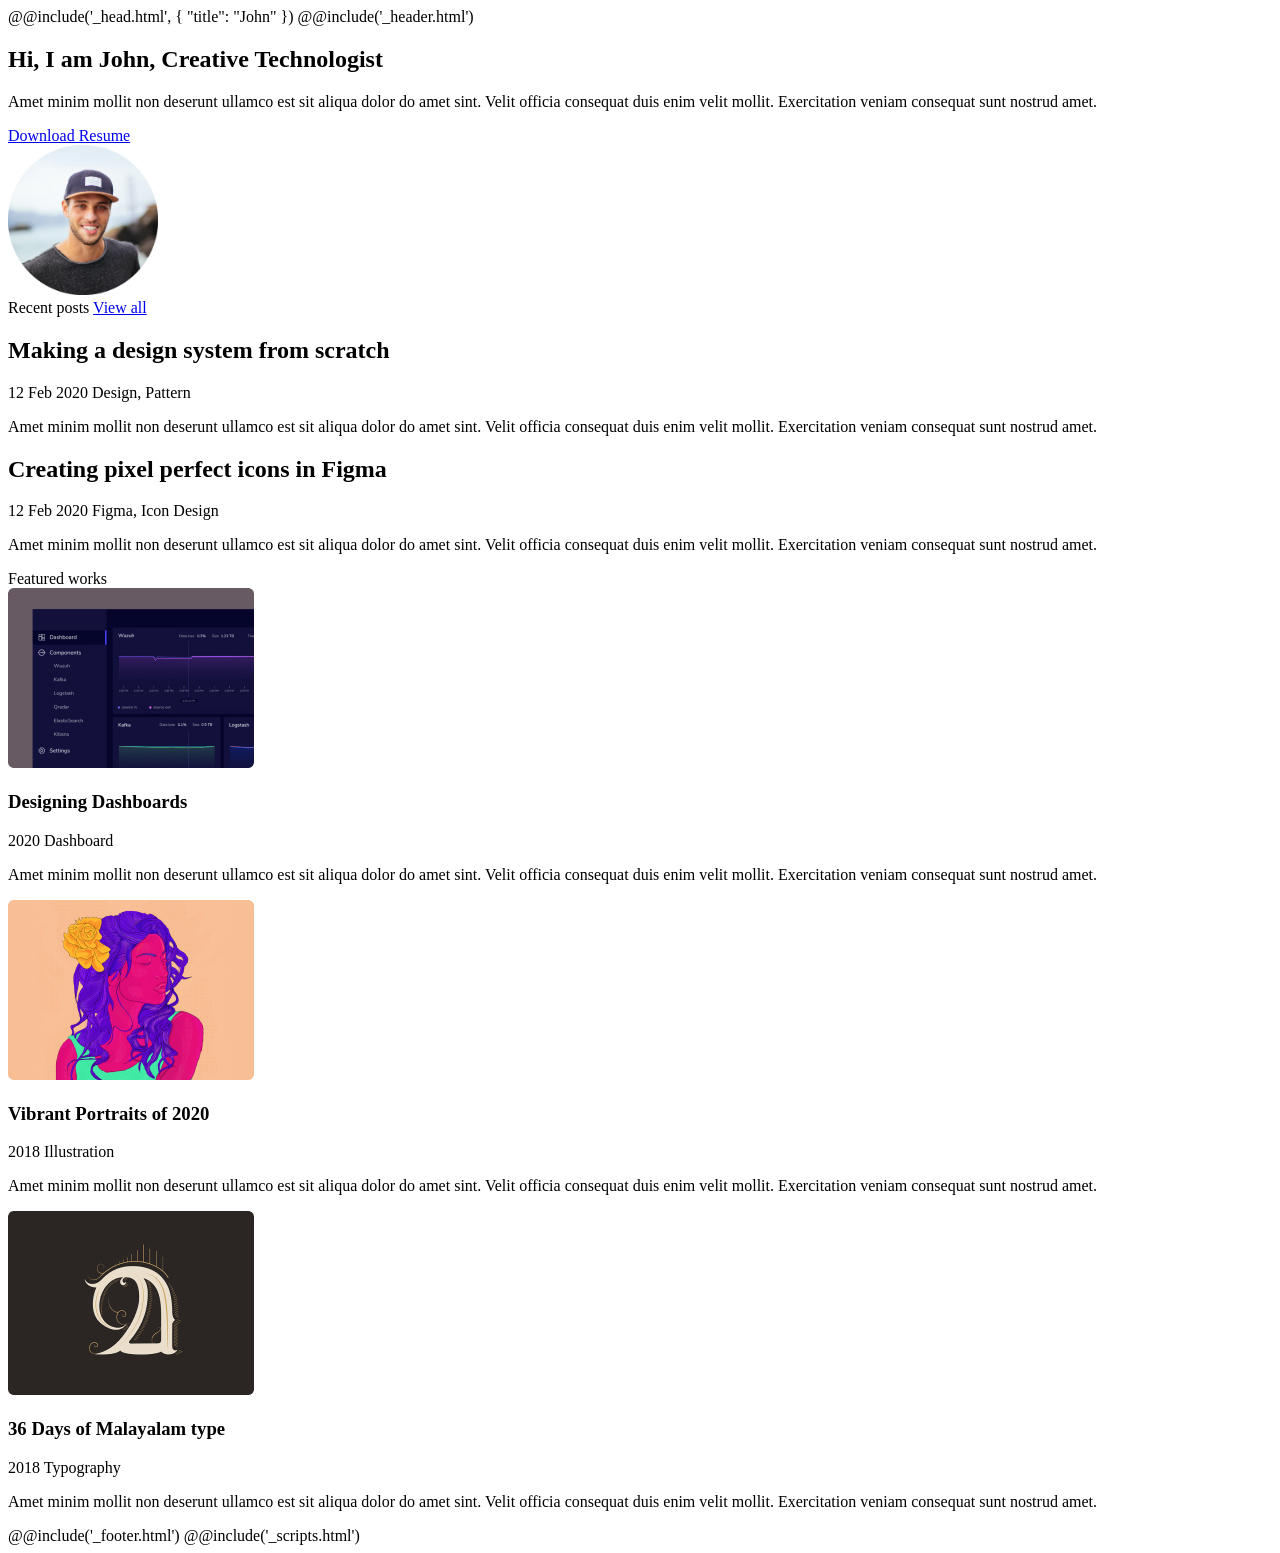
==== #src/index.html @ d19db63f "first commit" ====
<!DOCTYPE html>
<html lang="en">

@@include('_head.html', {
"title": "John"
})

<body>
    @@include('_header.html')

    <main class="main">
        <div class="main__body">
            <section class="about-me">
                <div class="about-me__body">
                    <div class="about-me__info">
                        <h1>Hi, I am John,
                            Creative Technologist</h1>
                        <p>
                            Amet minim mollit non deserunt ullamco est sit aliqua dolor do amet sint. Velit officia
                            consequat duis enim velit
                            mollit. Exercitation veniam consequat sunt nostrud amet.
                        </p>
                        <a href="#">Download Resume</a>
                    </div>
                    <img src="images/JohnPhoto.png" alt="JohnPhoto" width="150" height="150">
                </div>
            </section>
            <section class="posts">
                <div class="posts__body">
                    <div class="posts__header">
                        <span>Recent posts</span>
                        <a href="blog.html">View all</a>
                    </div>
                    <article class="post">
                        <div class="post__body">
                            <h2 class="post__title">Making a design system from scratch</h2>
                            <div class="post__tags">
                                <span>12 Feb 2020</span>
                                <span>Design, Pattern</span>
                            </div>
                            <p>
                                Amet minim mollit non deserunt ullamco est sit aliqua dolor do amet sint. Velit officia
                                consequat duis enim velit
                                mollit. Exercitation veniam consequat sunt nostrud amet.
                            </p>
                        </div>
                    </article>
                    <article class="post">
                        <div class="post__body">
                            <h2 class="post__title">Creating pixel perfect icons in Figma</h2>

                            <div class="post__tags">
                                <span>12 Feb 2020</span>
                                <span>Figma, Icon Design</span>
                            </div>
                            <p>
                                Amet minim mollit non deserunt ullamco est sit aliqua dolor do amet sint. Velit officia
                                consequat duis enim velit
                                mollit. Exercitation veniam consequat sunt nostrud amet.
                            </p>
                        </div>
                    </article>
                </div>
            </section>
            <section class="works">
                <div class="works__body">
                    <div class="works__header">
                        <span>Featured works</span>
                    </div>
                    <article class="work">
                        <div class='work__image'>
                            <img src="images/work1.jpg" alt='workImg'>
                        </div>
                        <div class="work__info">
                            <h3 class="work__title">Designing Dashboards</h3>
                            <div class="work__tags">
                                <span class="work__date">2020</span>
                                <span class="work__type">Dashboard</span>
                            </div>
                            <p>
                                Amet minim mollit non deserunt ullamco est sit aliqua dolor do amet sint. Velit officia
                                consequat duis enim velit
                                mollit. Exercitation veniam consequat sunt nostrud amet.
                            </p>
                        </div>
                    </article>
                    <article class="work">
                        <div class='work__image'>
                            <img src="images/work2.jpg" alt='workImg'>
                        </div>
                        <div class="work__info">
                            <h3 class="work__title">Vibrant Portraits of 2020</h3>
                            <div class="work__tags">
                                <span class="work__date">2018</span>
                                <span class="work__type">Illustration</span>
                            </div>
                            <p>
                                Amet minim mollit non deserunt ullamco est sit aliqua dolor do amet sint. Velit officia
                                consequat duis enim velit
                                mollit. Exercitation veniam consequat sunt nostrud amet.
                            </p>
                        </div>
                    </article>
                    <article class="work">
                        <div class='work__image'>
                            <img src="images/work3.jpg" alt='workImg'>
                        </div>
                        
                        <div class="work__info">
                            <h3 class="work__title">36 Days of Malayalam type</h3>
                            <div class="work__tags">
                                <span class="work__date">2018</span>
                                <span class="work__type">Typography</span>
                            </div>
                            <p>
                                Amet minim mollit non deserunt ullamco est sit aliqua dolor do amet sint. Velit officia
                                consequat duis enim velit
                                mollit. Exercitation veniam consequat sunt nostrud amet.
                            </p>
                        </div>
                    </article>
                </div>
            </section>
        </div>
    </main>

    @@include('_footer.html')
</body>
@@include('_scripts.html')

</html>
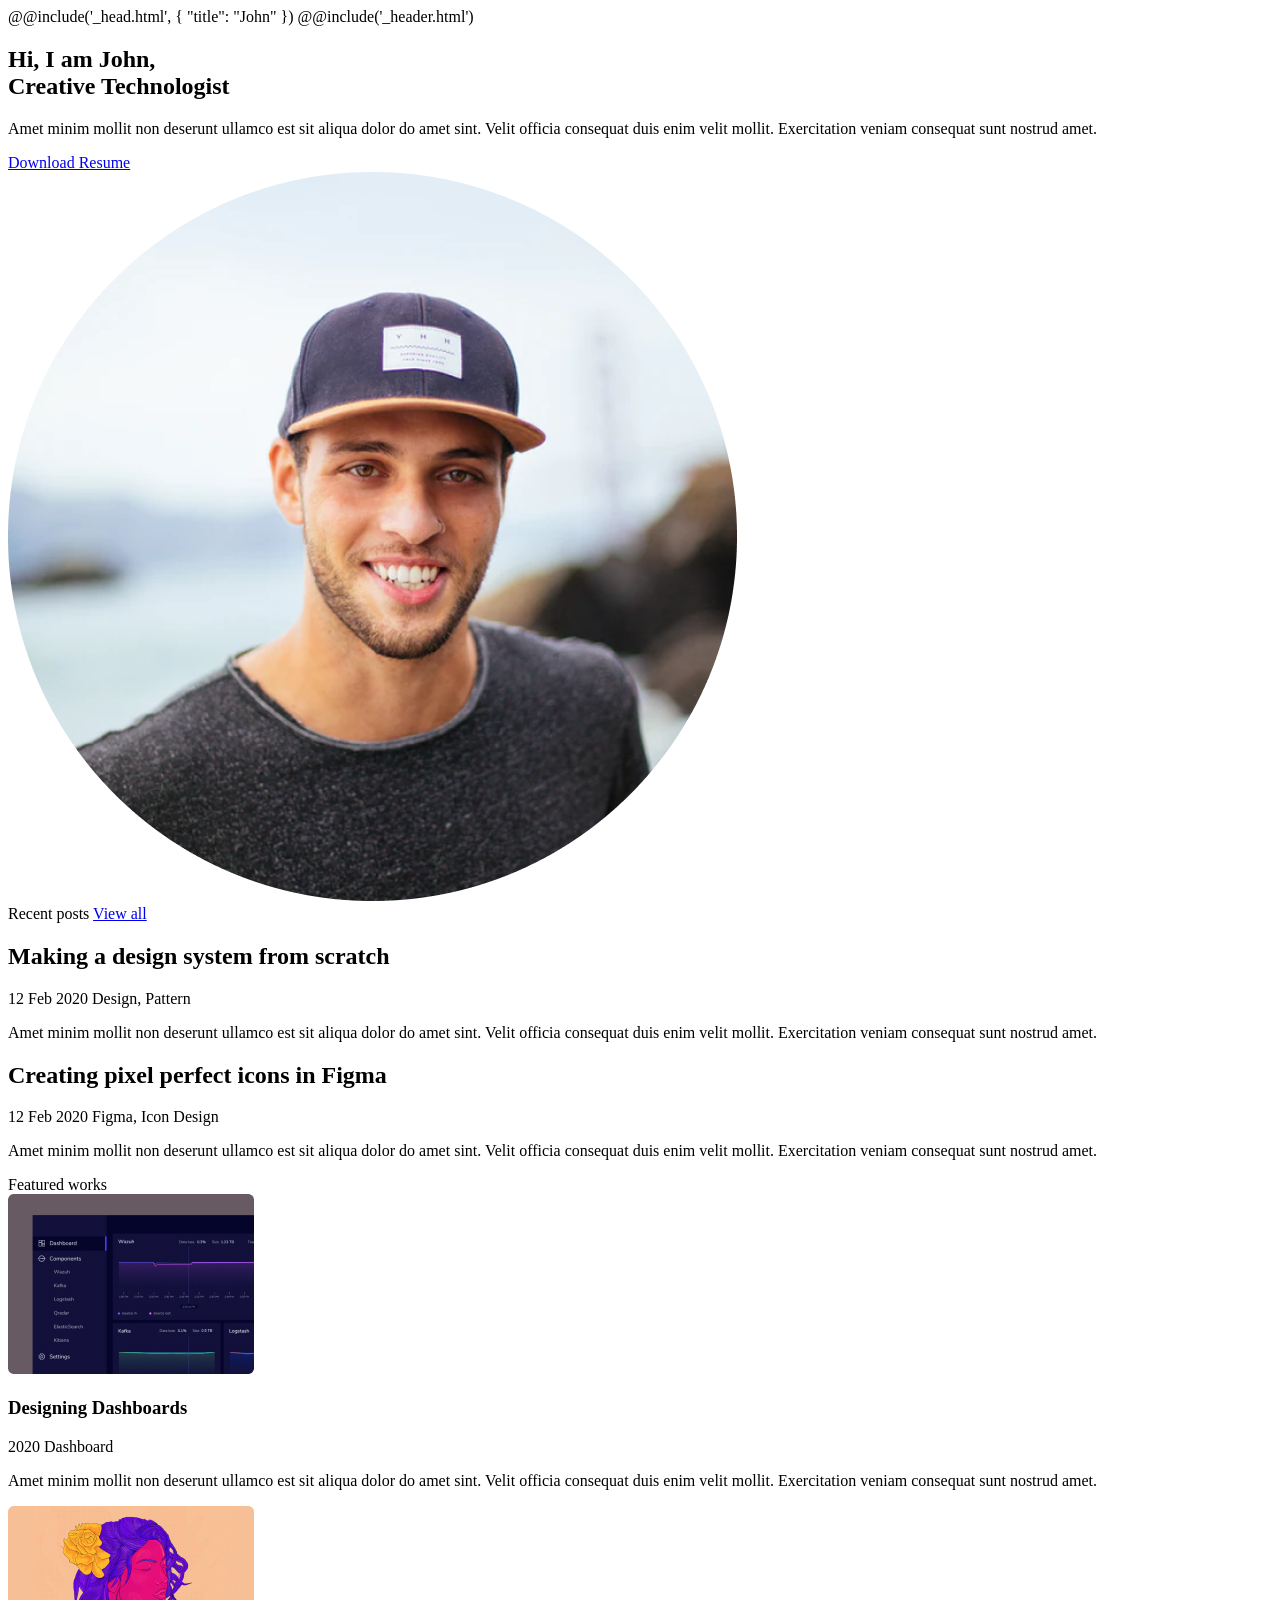
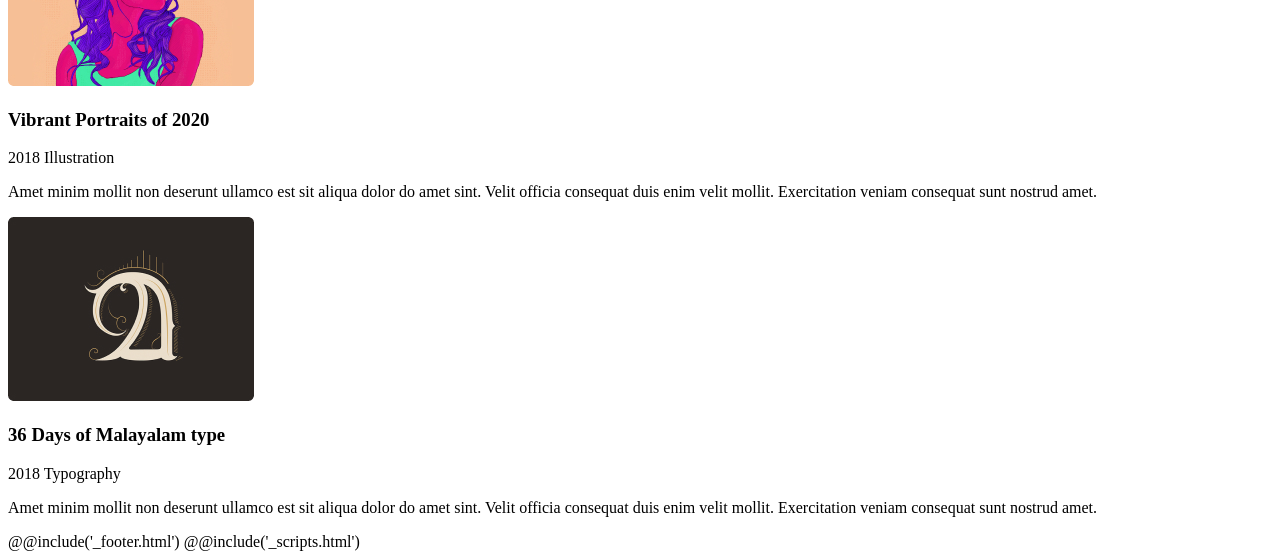
==== commit 06b27909: "The block about John has been improved." ====
--- a/#src/index.html
+++ b/#src/index.html
@@ -11,9 +11,9 @@
     <main class="main">
         <div class="main__body">
             <section class="about-me">
-                <div class="about-me__body">
+                <div class="about-me__body block container">
                     <div class="about-me__info">
-                        <h1>Hi, I am John,
+                        <h1>Hi, I am John, <br>
                             Creative Technologist</h1>
                         <p>
                             Amet minim mollit non deserunt ullamco est sit aliqua dolor do amet sint. Velit officia
@@ -22,15 +22,18 @@
                         </p>
                         <a href="#">Download Resume</a>
                     </div>
-                    <img src="images/JohnPhoto.png" alt="JohnPhoto" width="150" height="150">
+                    <div class="about-me__image">
+                        <img src="images/JohnPhoto.png" alt="JohnPhoto">
+                    </div>
                 </div>
             </section>
             <section class="posts">
-                <div class="posts__body">
+                <div class="posts__body block container">
                     <div class="posts__header">
                         <span>Recent posts</span>
                         <a href="blog.html">View all</a>
                     </div>
+                    
                     <article class="post">
                         <div class="post__body">
                             <h2 class="post__title">Making a design system from scratch</h2>
@@ -63,7 +66,7 @@
                 </div>
             </section>
             <section class="works">
-                <div class="works__body">
+                <div class="works__body block container">
                     <div class="works__header">
                         <span>Featured works</span>
                     </div>
@@ -105,7 +108,7 @@
                         <div class='work__image'>
                             <img src="images/work3.jpg" alt='workImg'>
                         </div>
-                        
+
                         <div class="work__info">
                             <h3 class="work__title">36 Days of Malayalam type</h3>
                             <div class="work__tags">
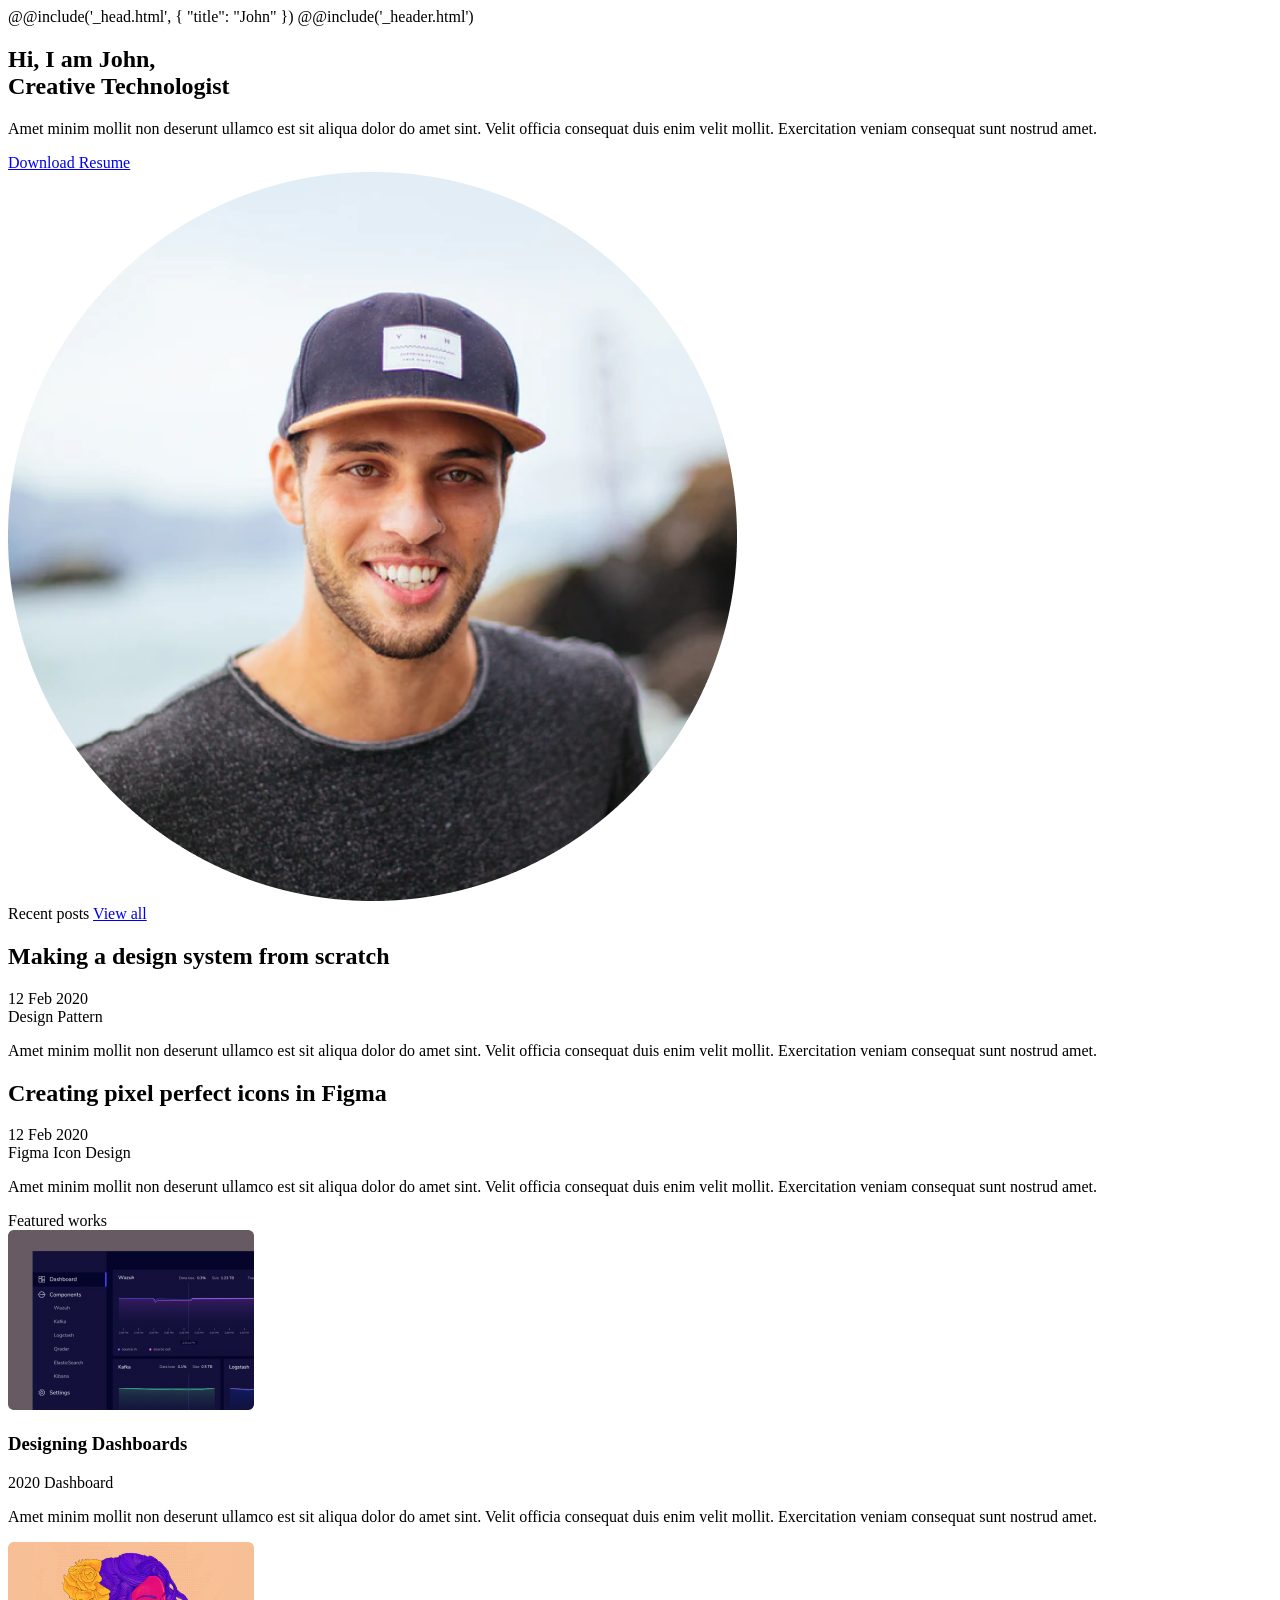
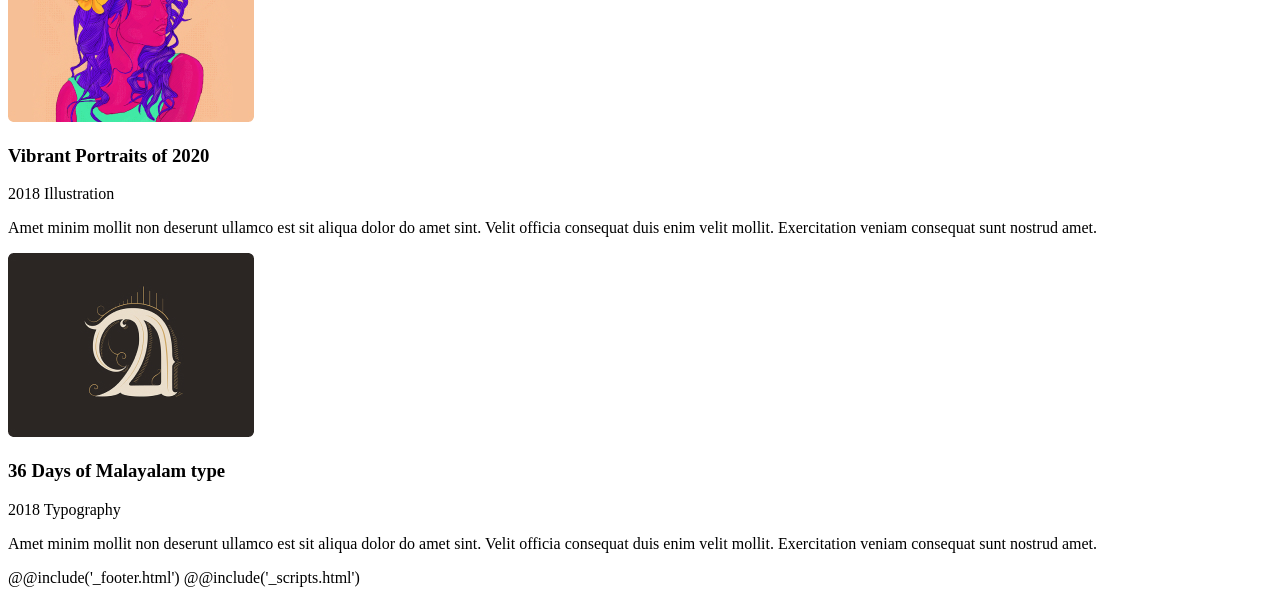
==== commit 4177667c: "The Recent posts block has been improved and adapted." ====
--- a/#src/index.html
+++ b/#src/index.html
@@ -33,13 +33,16 @@
                         <span>Recent posts</span>
                         <a href="blog.html">View all</a>
                     </div>
-                    
+
                     <article class="post">
                         <div class="post__body">
                             <h2 class="post__title">Making a design system from scratch</h2>
-                            <div class="post__tags">
-                                <span>12 Feb 2020</span>
-                                <span>Design, Pattern</span>
+                            <div class="post__metadata">
+                                <span class="post__date">12 Feb 2020</span>
+                                <div class="post__tags">
+                                    <span class="post__tag">Design</span>
+                                    <span class="post__tag">Pattern</span>
+                                </div>
                             </div>
                             <p>
                                 Amet minim mollit non deserunt ullamco est sit aliqua dolor do amet sint. Velit officia
@@ -51,10 +54,13 @@
                     <article class="post">
                         <div class="post__body">
                             <h2 class="post__title">Creating pixel perfect icons in Figma</h2>
-
-                            <div class="post__tags">
-                                <span>12 Feb 2020</span>
-                                <span>Figma, Icon Design</span>
+                    
+                            <div class="post__metadata">
+                                <span class="post__date">12 Feb 2020</span>
+                                <div class="post__tags">
+                                    <span class="post__tag">Figma</span>
+                                    <span class="post__tag">Icon Design</span>
+                                </div>
                             </div>
                             <p>
                                 Amet minim mollit non deserunt ullamco est sit aliqua dolor do amet sint. Velit officia
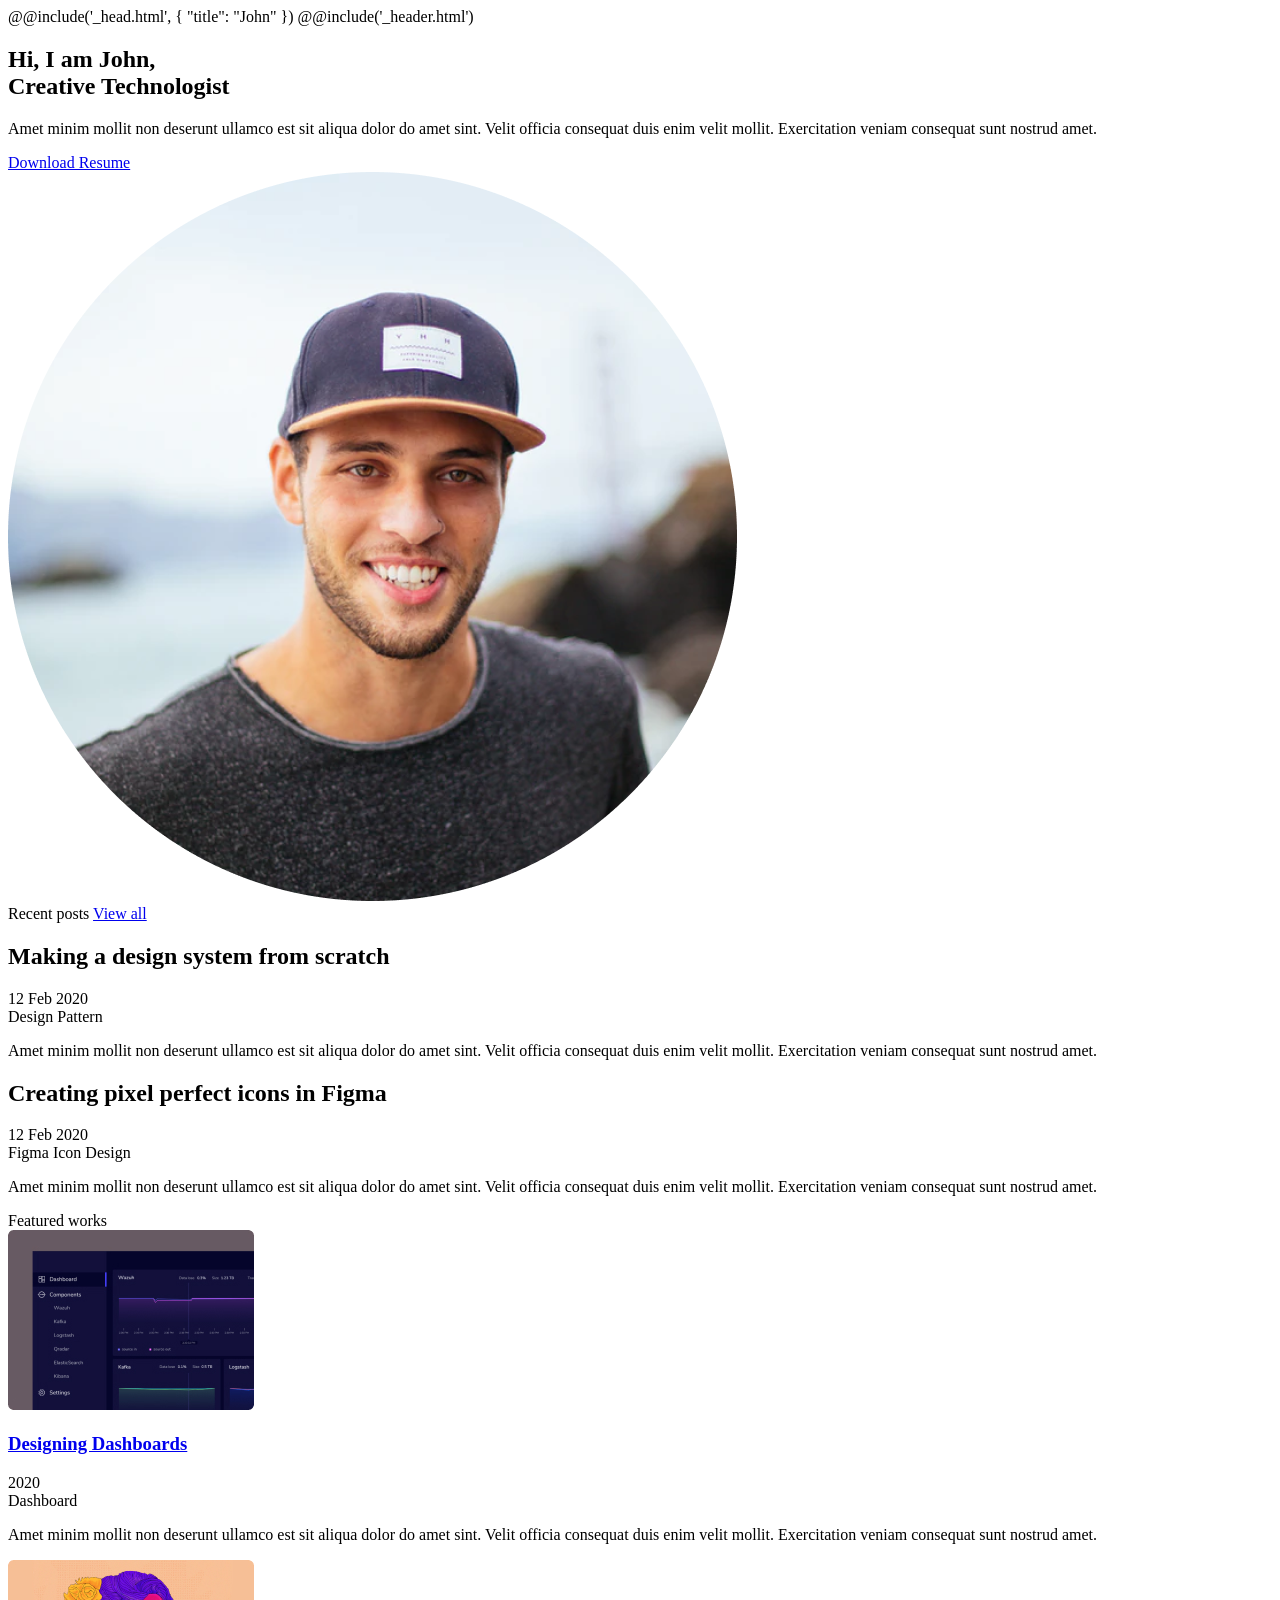
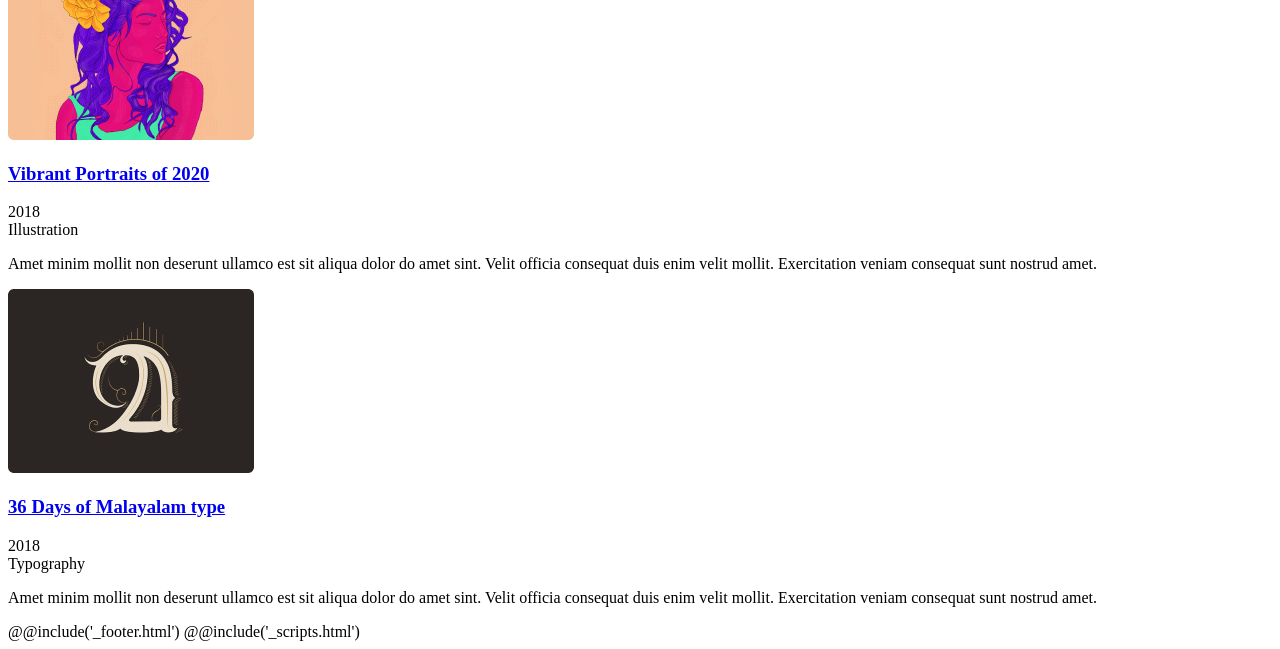
==== commit c27da684: "Improved works block, adaptive and effects." ====
--- a/#src/index.html
+++ b/#src/index.html
@@ -54,7 +54,7 @@
                     <article class="post">
                         <div class="post__body">
                             <h2 class="post__title">Creating pixel perfect icons in Figma</h2>
-                    
+
                             <div class="post__metadata">
                                 <span class="post__date">12 Feb 2020</span>
                                 <div class="post__tags">
@@ -76,58 +76,87 @@
                     <div class="works__header">
                         <span>Featured works</span>
                     </div>
-                    <article class="work">
-                        <div class='work__image'>
-                            <img src="images/work1.jpg" alt='workImg'>
-                        </div>
-                        <div class="work__info">
-                            <h3 class="work__title">Designing Dashboards</h3>
-                            <div class="work__tags">
-                                <span class="work__date">2020</span>
-                                <span class="work__type">Dashboard</span>
+                    <div class="works__main">
+                        <article class="work">
+                            <div class="work__body">
+                                <div class='work__image'>
+                                    <a href="works.html" target="_self" rel="noopener noreferrer">
+                                        <img src="images/work1.jpg" alt='workImg'>
+                                    </a>
+                                </div>
+
+                                <div class="work__info">
+                                    <a href="works.html" target="_self" rel="noopener noreferrer">
+                                        <h3 class="work__title">Designing Dashboards</h3>
+                                    </a>
+                                    
+                                    <span class="work__date">2020</span>
+                                    <div class="work__tags">
+                                        <span class="work__type">Dashboard</span>
+                                    </div>
+                                    <p>
+                                        Amet minim mollit non deserunt ullamco est sit aliqua dolor do amet sint.
+                                        Velit
+                                        officia
+                                        consequat duis enim velit
+                                        mollit. Exercitation veniam consequat sunt nostrud amet.
+                                    </p>
+                                </div>
                             </div>
-                            <p>
-                                Amet minim mollit non deserunt ullamco est sit aliqua dolor do amet sint. Velit officia
-                                consequat duis enim velit
-                                mollit. Exercitation veniam consequat sunt nostrud amet.
-                            </p>
-                        </div>
-                    </article>
-                    <article class="work">
-                        <div class='work__image'>
-                            <img src="images/work2.jpg" alt='workImg'>
-                        </div>
-                        <div class="work__info">
-                            <h3 class="work__title">Vibrant Portraits of 2020</h3>
-                            <div class="work__tags">
-                                <span class="work__date">2018</span>
-                                <span class="work__type">Illustration</span>
+                        </article>
+                        <article class="work">
+                            <div class="work__body">
+                                <div class='work__image'>
+                                    <a href="works.html" target="_self" rel="noopener noreferrer">
+                                        <img src="images/work2.jpg" alt='workImg'>
+                                    </a>
+                                </div>
+
+                                <div class="work__info">
+                                    <a href="works.html" target="_self" rel="noopener noreferrer">
+                                        <h3 class="work__title">Vibrant Portraits of 2020</h3>
+                                    </a>
+                                    <span class="work__date">2018</span>
+
+                                    <div class="work__tags">
+                                        <span class="work__type">Illustration</span>
+                                    </div>
+                                    <p>
+                                        Amet minim mollit non deserunt ullamco est sit aliqua dolor do amet sint. Velit
+                                        officia
+                                        consequat duis enim velit
+                                        mollit. Exercitation veniam consequat sunt nostrud amet.
+                                    </p>
+                                </div>
                             </div>
-                            <p>
-                                Amet minim mollit non deserunt ullamco est sit aliqua dolor do amet sint. Velit officia
-                                consequat duis enim velit
-                                mollit. Exercitation veniam consequat sunt nostrud amet.
-                            </p>
-                        </div>
-                    </article>
-                    <article class="work">
-                        <div class='work__image'>
-                            <img src="images/work3.jpg" alt='workImg'>
-                        </div>
+                        </article>
+                        <article class="work">
+                            <div class="work__body">
+                                <div class='work__image'>
+                                    <a href="works.html" target="_self" rel="noopener noreferrer">
+                                        <img src="images/work3.jpg" alt='workImg'>
+                                    </a>
+                                </div>
 
-                        <div class="work__info">
-                            <h3 class="work__title">36 Days of Malayalam type</h3>
-                            <div class="work__tags">
-                                <span class="work__date">2018</span>
-                                <span class="work__type">Typography</span>
+                                <div class="work__info">
+                                    <a href="works.html" target="_self" rel="noopener noreferrer">
+                                        <h3 class="work__title">36 Days of Malayalam type</h3>
+                                    </a>
+                                    <span class="work__date">2018</span>
+
+                                    <div class="work__tags">
+                                        <span class="work__type">Typography</span>
+                                    </div>
+                                    <p>
+                                        Amet minim mollit non deserunt ullamco est sit aliqua dolor do amet sint. Velit
+                                        officia
+                                        consequat duis enim velit
+                                        mollit. Exercitation veniam consequat sunt nostrud amet.
+                                    </p>
+                                </div>
                             </div>
-                            <p>
-                                Amet minim mollit non deserunt ullamco est sit aliqua dolor do amet sint. Velit officia
-                                consequat duis enim velit
-                                mollit. Exercitation veniam consequat sunt nostrud amet.
-                            </p>
-                        </div>
-                    </article>
+                        </article>
+                    </div>
                 </div>
             </section>
         </div>
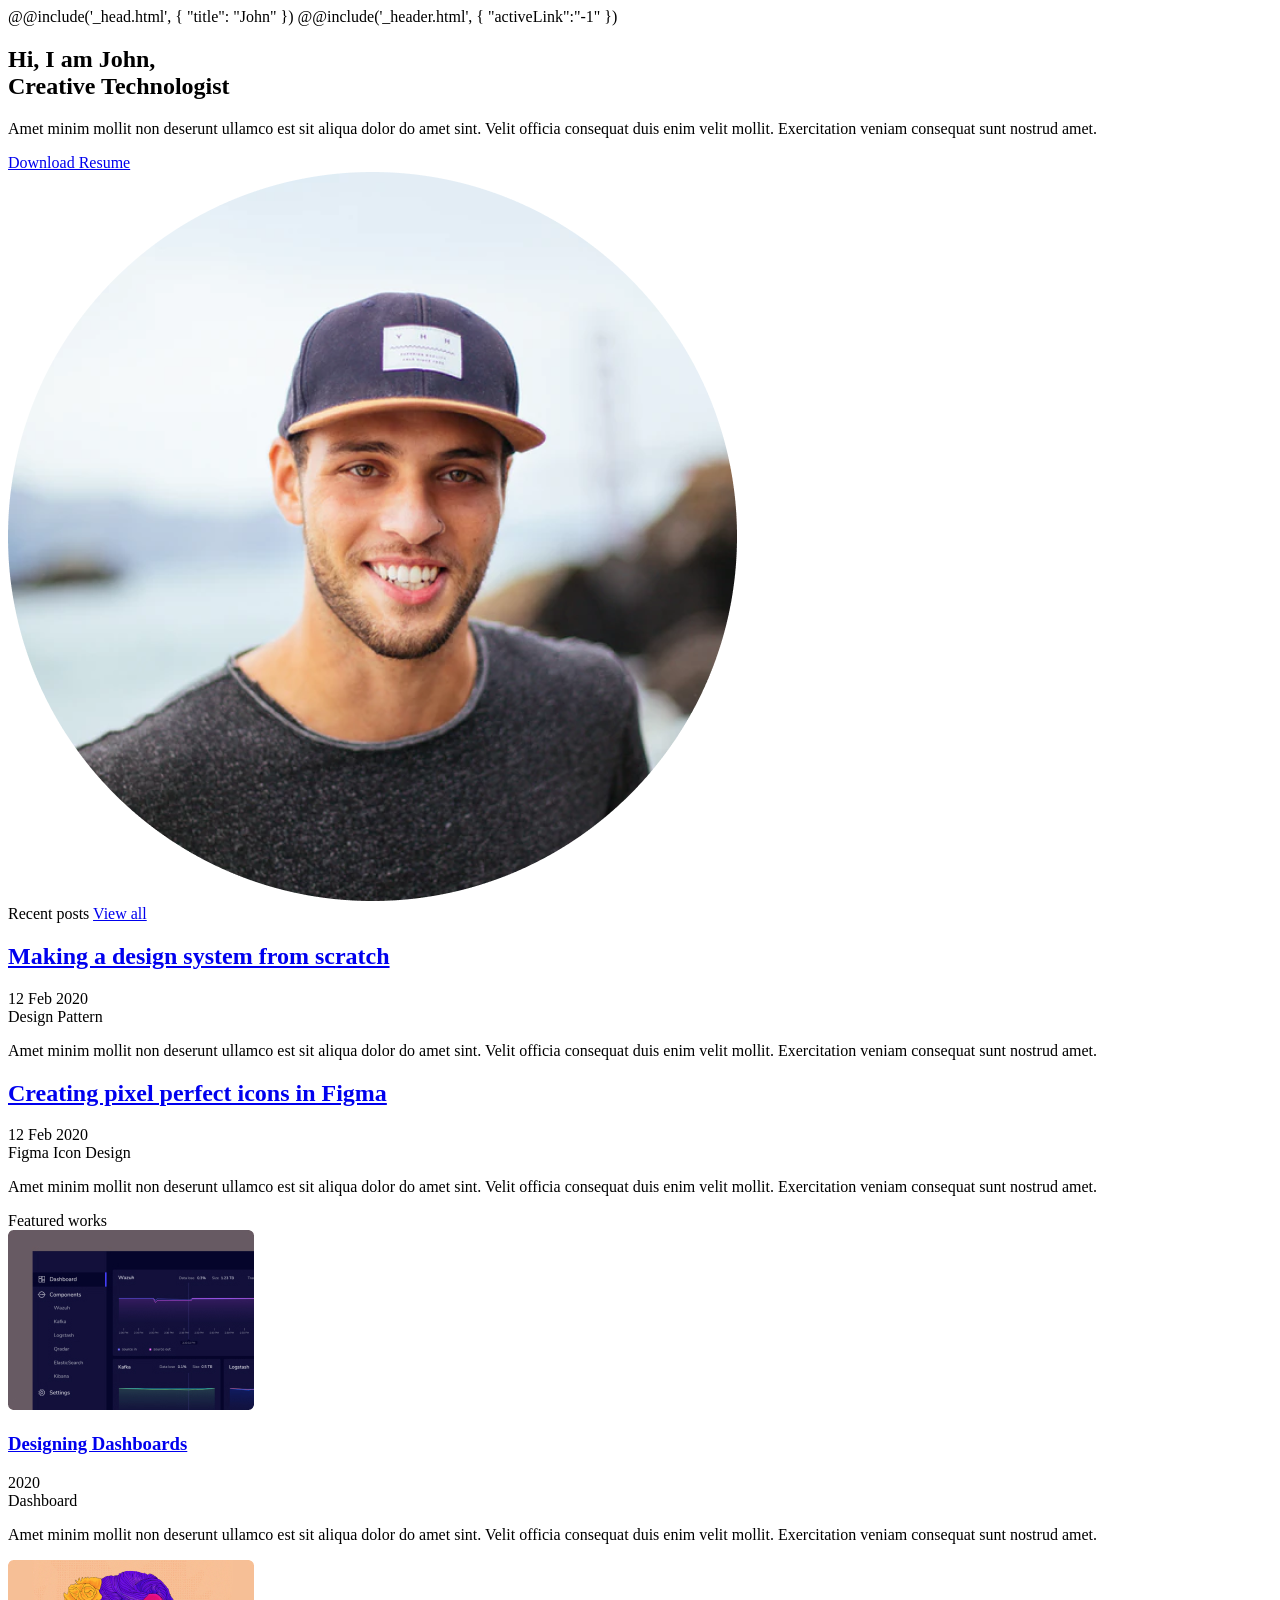
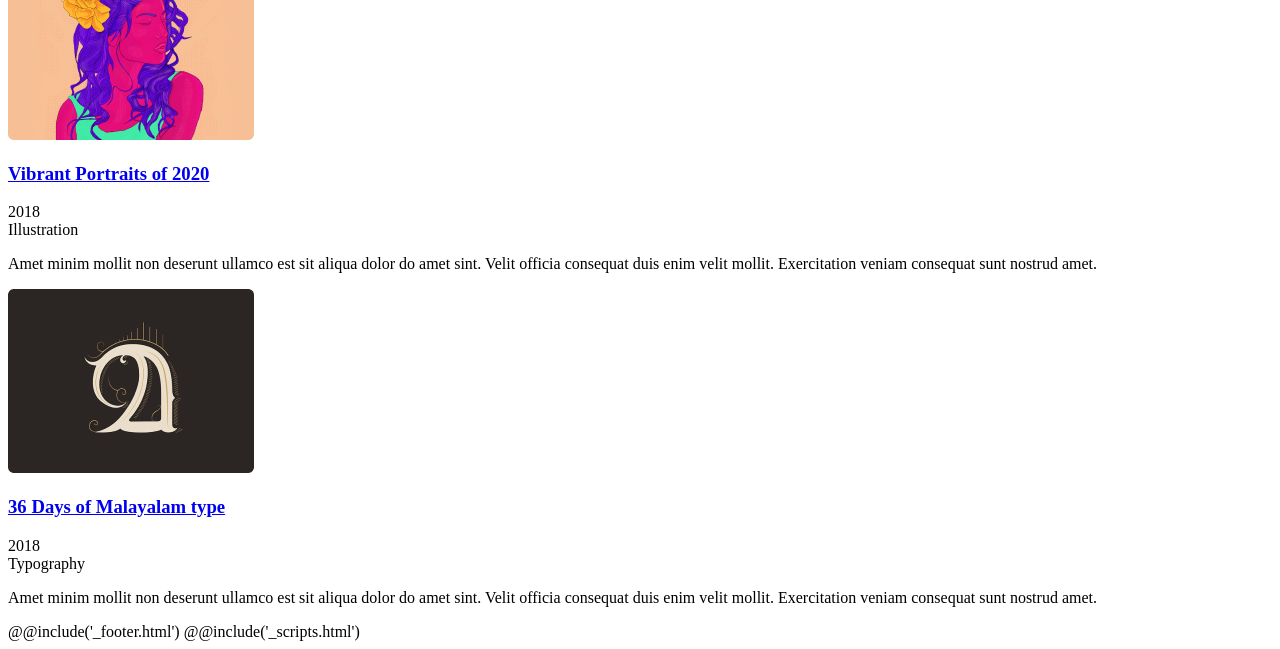
==== commit 6f0daa84: "The Blog page has been created." ====
--- a/#src/index.html
+++ b/#src/index.html
@@ -6,7 +6,9 @@
 })
 
 <body>
-    @@include('_header.html')
+    @@include('_header.html', {
+        "activeLink":"-1"
+    })
 
     <main class="main">
         <div class="main__body">
@@ -36,7 +38,9 @@
 
                     <article class="post">
                         <div class="post__body">
-                            <h2 class="post__title">Making a design system from scratch</h2>
+                            <a href="blog.html">
+                                <h2 class="post__title">Making a design system from scratch</h2>
+                            </a>
                             <div class="post__metadata">
                                 <span class="post__date">12 Feb 2020</span>
                                 <div class="post__tags">
@@ -53,8 +57,9 @@
                     </article>
                     <article class="post">
                         <div class="post__body">
-                            <h2 class="post__title">Creating pixel perfect icons in Figma</h2>
-
+                            <a href="blog.html">
+                                <h2 class="post__title">Creating pixel perfect icons in Figma</h2>
+                            </a>
                             <div class="post__metadata">
                                 <span class="post__date">12 Feb 2020</span>
                                 <div class="post__tags">
@@ -89,7 +94,7 @@
                                     <a href="works.html" target="_self" rel="noopener noreferrer">
                                         <h3 class="work__title">Designing Dashboards</h3>
                                     </a>
-                                    
+
                                     <span class="work__date">2020</span>
                                     <div class="work__tags">
                                         <span class="work__type">Dashboard</span>
